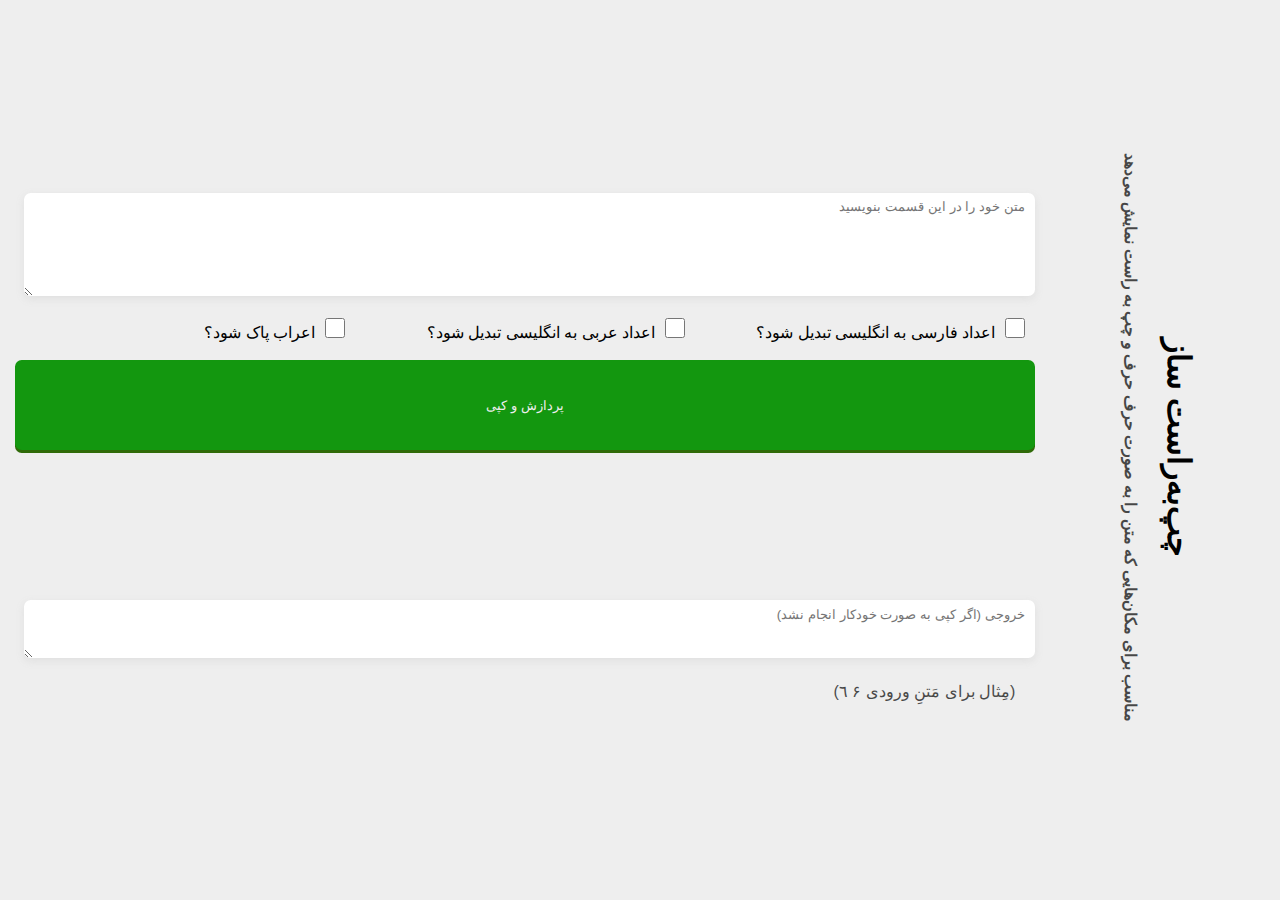
==== chapaki/index.html @ cab37ccf "rename LTR-nevis to chapaki" ====
<!DOCTYPE html>
<html>

<head lang="fa">
	<meta charset="UTF-8">
	<meta http-equiv="X-UA-Compatible" content="IE=edge">
	<meta name="viewport" content="width=device-width, initial-scale=1.0">
	<title>تبدیل متن راست به چپ به چپ به راست آنلاین</title>
	<meta name="description" content="تبدیل متون فارسی و عربی به فرمت قابل استفاده برای برنامه‌هایی که توانایی نمایش متون راست به چپ را به طور صحیح ندارند">

	<script>
		//default Values:
		var change_ar_number_to_en_number = false; //enable/disable arabic numbers: [0, 1]
		var change_fa_number_to_en_number = false; //enable/disable persian numbers: [0, 1]
		var delete_harakat = false; //enable/disable arabic harakat: [0, 1]

		//initialize global vars:
		var y = "";
		var g;
		var old = "";
		var tstr = "";
		var csr1 = csr2 = 0; //cursor location
		var laIndex = 168; //position of laa characters in the unicode string

		var left = "ڤـئظشسيیبلپتنمكکگطضصثقفغعهخچحج"; //defining letters that can connect from the left
		var right = "ڤـئؤرلالآىیآةوزژظشسيپبللأاأتنمكکگطضصثقفغعهخحچجدذلإإ"; //defining letters that can connect from the right
		var ar_numbs = "٠١٢٣٤٥٦٧٨٩";
		var fa_numbs = "۰۱۲۳۴۵۶۷۸۹";
		var en_numbs = "0123456789";
		var harakat = "ًٌٍَُِّْ"; //defining the harakat
		var symbols = "ـ.،؟ @#$%^&*-+|\/=~,:"; //defining other symbols
		var unicode =
			"ﺁﺁﺂﺂ" + "ﺃﺃﺄﺄ" + "ﺇﺇﺈﺈ" + "ﺍﺍﺎﺎ" + "ﺏﺑﺒﺐ" + "ﺕﺗﺘﺖ" + "ﺙﺛﺜﺚ" + "ﺝﺟﺠﺞ" + "ﺡﺣﺤﺢ" + "ﺥﺧﺨﺦ" +
			"ﺩﺩﺪﺪ" + "ﺫﺫﺬﺬ" + "ﺭﺭﺮﺮ" + "ﺯﺯﺰﺰ" + "ﺱﺳﺴﺲ" + "ﺵﺷﺸﺶ" + "ﺹﺻﺼﺺ" + "ﺽﺿﻀﺾ" + "ﻁﻃﻄﻂ" + "ﻅﻇﻈﻆ" +
			"ﻉﻋﻌﻊ" + "ﻍﻏﻐﻎ" + "ﻑﻓﻔﻒ" + "ﻕﻗﻘﻖ" + "ﻙﻛﻜﻚ" + "ﻝﻟﻠﻞ" + "ﻡﻣﻤﻢ" + "ﻥﻧﻨﻦ" + "ﻩﻫﻬﻪ" + "ﻭﻭﻮﻮ" +
			"ﻱﻳﻴﻲ" + "ﺓﺓﺔﺔ" + "ﺅﺅﺆﺆ" + "ﺉﺋﺌﺊ" + "ﻯﻯﻰﻰ" + "گﮔﮕﮓ" + "چﭼﭽﭻ" + "پﭘﭙﭗ" + "ژﮊﮋﮋ" + "ﯼﯾﯿﯽ" +
			"کﮐﮑﮏ" + "ﭪﭬﭭﭫ" + "ﻵﻵﻶﻶ" + "ﻷﻷﻸﻸ" + "ﻹﻹﻺﻺ" +
			"ﻻﻻﻼﻼ"; //defining arabic and persian unicode chars(individual, start, middle, end)
		var arabic_letters =
			"آ" + "أ" + "إ" + "ا" + "ب" + "ت" + "ث" + "ج" + "ح" + "خ" +
			"د" + "ذ" + "ر" + "ز" + "س" + "ش" + "ص" + "ض" + "ط" + "ظ" +
			"ع" + "غ" + "ف" + "ق" + "ك" + "ل" + "م" + "ن" + "ه" + "و" +
			"ي" + "ة" + "ؤ" + "ئ" + "ى" + "گ" + "چ" + "پ" + "ژ" + "ی" +
			"ک" + "ڤ";
		var notEngLetters = arabic_letters + harakat + "ء،؟"; //defining all arabic letters + harakat + arabic symbols
		var brackets = "(){}[]";

		//alert (unicode2.charAt(12))
		//alert (unicode2.charCodeAt(12))
		//alert (String.fromCharCode(64349))

		var msie = opera = 0; //checking which browser is in use
		var agent = navigator.userAgent;
		if (agent.indexOf("MSIE") >= 0)
			msie = 1;
		if (agent.indexOf("Opera") >= 0)
			opera = 1;
		//alert(navigator.userAgent);

		function ProcessInput() //the processing function
		{
			frm = document.getElementById('writer');
			frm.outbox.value = "";
			old = "";
			tstr = "";
			y = frm.inpbox.value;
			x = y.split("");
			len = x.length;

			for (g = 0; g < len; g++) //process each letter, submit it to tests and then add it to the output string
			{ //ignoring the harakat
				b = a = 1;
				while (harakat.indexOf(x[g - b]) >= 0)
					b = b + 1;
				while (harakat.indexOf(x[g + a]) >= 0)
					a = a + 1;
				if (g == 0) //determine the position of each letter
				{
					if (right.indexOf(x[a]) >= 0)
						pos = 1;
					else
						pos = 0;
				} else if (g == (len - 1)) {
					if (left.indexOf(x[len - b - 1]) >= 0)
						pos = 3;
					else
						pos = 0;
				} else {
					if (left.indexOf(x[(g - b)]) < 0) {
						if (right.indexOf(x[(g + a)]) < 0)
							pos = 0;
						else
							pos = 1;
					} else if (left.indexOf(x[(g - b)]) >= 0) {
						if (right.indexOf(x[(g + a)]) >= 0)
							pos = 2;
						else
							pos = 3;
					}
				}
				if (x[g] == "\n") //if new line occurs, save old data in a temp, process new data, then regroup
				{
					frm = document.getElementById('writer');
					old = old + frm.outbox.value + "\n";
					frm.outbox.value = "";
				} else if (x[g] == "\r") //if this char is carriage return, skip it.
				{} else if (x[g] == "ء")
					addChar("ﺀ");
				else if (brackets.indexOf(x[g]) >= 0) //if this char is a bracket, reverse it
				{
					asd = brackets.indexOf(x[g]);
					if ((asd % 2) == 0)
						addChar(brackets.charAt(asd + 1));
					else
						addChar(brackets.charAt(asd - 1));
				} else if (arabic_letters.indexOf(x[g]) >= 0) //if the char is an Arabic letter.. convert it to Unicode
				{
					if (x[g] == "ل") //if this letter is (laam)
					{ //check if its actually a (laa) combination
						ar_pos = arabic_letters.indexOf(x[g + 1]);
						//alert(ar_pos)
						if ((ar_pos >= 0) && (ar_pos < 4)) {
							addChar(unicode.charAt((ar_pos * 4) + pos + laIndex))
							g = g + 1;
						} else //if its just (laam)
							addChar(unicode.charAt((arabic_letters.indexOf(x[g]) * 4) + pos));
					} else //if its any arabic letter other than (laam)
						addChar(unicode.charAt((arabic_letters.indexOf(x[g]) * 4) + pos));
				} else if (symbols.indexOf(x[g]) >= 0) //if the char is a symbol, add it
					addChar(x[g]);
				else if (harakat.indexOf(x[g]) >= 0) //if the char is a harakat, and harakat are enabled, add it
				{
					if (delete_harakat === false)
						addChar(x[g]);
					else {}
				} else if (unicode.indexOf(x[g]) >= 0) //if the char is an arabic reversed letter, reverse it back!
				{
					uni_pos = unicode.indexOf(x[g]);
					la_pos = unicode.indexOf(x[g]);
					if (la_pos >= laIndex) //if its a laa combination
						for (temp = 4; temp < 20; temp += 4) //find which laa
					{
						if (la_pos < (temp + laIndex)) {
							addChar(arabic_letters.charAt((temp / 4) - 1));
							addChar("ل");
							temp = 30;
						}
					} else //if its any other letter
						for (temp = 4; temp < 180; temp += 4) {
							if (uni_pos < temp) {
								addChar(arabic_letters.charAt((temp / 4) - 1));
								temp = 200;
							}
						}
				} else //if the char is none of the above, then treat it as english text (don't reverse) (english chars + numbers + symbols (as is))
				{
					h = g;
					frm = document.getElementById('writer');
					//if this is an english sentence, or numbers, put it all in one string
					while ((notEngLetters.indexOf(x[h]) < 0) && (unicode.indexOf(x[h]) < 0) && (brackets.indexOf(x[h]) < 0) && (x[h] != undefined))
					{
						// change ar/fa numbers if it's allowed
						if (en_numbs.indexOf(x[h]) >= 0) {
							mynumb = en_numbs.indexOf(x[h])

						} else if (ar_numbs.indexOf(x[h]) >= 0) {
							mynumb = ar_numbs.indexOf(x[h])

							if (change_ar_number_to_en_number === true) {
								x[h] = en_numbs.charAt(mynumb);
							}

						} else if (fa_numbs.indexOf(x[h]) >= 0) { // AMIB
							mynumb = fa_numbs.indexOf(x[h])

							if (change_fa_number_to_en_number === true) {
								x[h] = en_numbs.charAt(mynumb);
							}

						}
						tstr = tstr + x[h];
						h = h + 1;
						if ((msie == 1) || (opera == 1)) //solving a ie/opera difference in javascript
						{
							temp = h + 1;
						} else {
							temp = h;
						}
						if (x[temp] == "\n")
							break;
					}
					xstr = tstr.split("");
					r = xstr.length - 1;
					if ((r == 1) && (xstr[1] == " ")) //make sure spaces between arabic and english text display properly
						tstr = " " + xstr[0];
					else {
						while (xstr[r] == " ") {
							tstr = " " + tstr.substring(0, (tstr.length - 1));
							r = r - 1;
						}
					}
					frm.outbox.value = tstr + frm.outbox.value; //put together the arabic text + the new english text
					tstr = "";
					g = h - 1; //set the loop pointer to the first char after the english text.
				}
			}
			frm.outbox.value = old + frm.outbox.value; //put together the old text and the last sentence
			copy_to_clip();
			select_it('inpbox');
		}

		function addChar(chr) //add arabic chars (change to Unicode)
		{
			frm = document.getElementById('writer');
			frm.outbox.value = chr + frm.outbox.value;
		}

		function update(o) {
			csr1 = getSelectionStart(o);
			csr2 = getSelectionEnd(o);
			return true
		}

		function getSelectionStart(o) {
			if (o.createTextRange) {
				var r = document.selection.createRange().duplicate()
				r.moveEnd('character', o.value.length)
				if (r.text == '') return o.value.length
				return o.value.lastIndexOf(r.text)
			} else
				return o.selectionStart
		}

		function getSelectionEnd(o) {
			if (o.createTextRange) {
				var r = document.selection.createRange().duplicate()
				r.moveStart('character', -o.value.length)
				return r.text.length
			} else
				return o.selectionEnd
		}

		function select_it(id) { //a function to select the text of the target field

			target=document.getElementById(id);
			target.focus();
			target.select();
		}

		function toggle_arabic_numbers_to_en() { //switching Arabic Numbers on and off

			change_ar_number_to_en_number = !change_ar_number_to_en_number 
		}

		function toggle_farsi_numbers_to_en() { //switching Persian Numbers on and off

			change_fa_number_to_en_number = !change_fa_number_to_en_number;
		}

		function toggle_delete_harakat() {
			
			delete_harakat = !delete_harakat;
		}

		function copy_to_clip() //a function to copy the resulting text in the output box
		{
			output = document.getElementById('outbox');

			navigator.clipboard.writeText(output.value);

			const now = new Date();
			document.getElementById('clpbrd').innerHTML = now.toLocaleTimeString() + " خروجی پردازش و کپی شد.";
		}

		function setValue(item, value) //a function to change the item's name, used to change the language of the interface
		{
			document.getElementById(item).value = value;
		}

	</script>

	<style>
		@import url("https://v1.fontapi.ir/css/Vazir");

		* {
			margin: 0;
		}

		body {
			background-color: #eee;
			margin: auto;
			padding: 15px;
			max-width: 1300px;
		}

		body,
		textarea,
		button,
		#btn-process {
			font-family: Vazir, Sahel, Estedad, Arial;
		}

		header {
			text-align: center;
			margin-bottom: 20px;
		}

		textarea {
			min-width: 93%;
			box-shadow: 0 3px 8px rgba(150,150,150,.15);
		}

		textarea,
		#btn-process {
			border: 0;
			padding: .5em .8em;
			border-radius: .5em;
		}

		h1,
		.info {
			margin-top: 20px;
		}
		.info {
			margin-right: 20px;
			opacity: .7;
		}
		.checkbox {
			width: 40px;
			height: 20px;
		}
		.flex {
				flex: 1;
		}

		#btn-process {
			height: 90px;
			width: 100%;
			color: #eee;
			background-color: #13970f;
			box-shadow: 0 3px 0 #2f6a08;
		}

		#btn-process:hover {
			box-shadow: 0 1px 0 #2f6a08;
			transform: translateY(2px);
		}
		#btn-process:active {
			box-shadow: 0 0 0;
			transform: translateY(3px);
		}
		#clpbrd {
			color: #888888;
		}
		#outbox {
			margin-top: 150px;
		}

		@media screen and (min-width : 480px) {
			textarea {
				min-width: 95%;
			}
		}

		@media screen and (min-width : 840px) {
			.checkboxes {
				display: flex;
			}
			textarea {
				min-width: 97%;
			}
		}
		@media screen and (min-width : 1040px) {
			body {
				display: flex;
				min-height: 96vh;
				align-items: center;
			}
			header {
				margin: 0 -200px 0 -160px;
				transform: rotate(90deg);
				white-space: nowrap;
			}
		}
	</style>

</head>

<body dir="rtl">

	<header>
		<hgroup>
			<h1>چپ‌به‌راست ساز</h1>
			<h4 class="info">مناسب برای مکان‌هایی که متن را به صورت حرف حرف و چپ به راست نمایش می‌دهد</h4>
		</hgroup>
	</header>

	<main class="flex">
		<form name="writer" id="writer" action="">
			<!-- Input Box -->
			<textarea name="inpbox" id="inpbox" rows="6" onclick="return(update(this))" onkeyup="return(update(this))"
				onkeydown="return(update(this))" onkeypress="return(update(this))" onmouseup="return(update(this))"
				onmousedown="return(update(this))" placeholder="متن خود را در این قسمت بنویسید"></textarea>
			<br>
			<!-- Adding Control Buttons -->
			<br>
			<div class="checkboxes">
				<div class="flex"><input class="checkbox" type="checkbox" onclick="toggle_farsi_numbers_to_en();">اعداد فارسی به انگلیسی تبدیل شود؟</div>
				<div class="flex"><input class="checkbox" type="checkbox" onclick="toggle_arabic_numbers_to_en();">اعداد عربی به انگلیسی تبدیل شود؟</div>
				<div class="flex"><input class="checkbox" type="checkbox" onclick="toggle_delete_harakat();">اعراب پاک شود؟</div>
			</div>
			<br>
			<input id="btn-process" onclick="ProcessInput();" value="پردازش و کپی" type="button">
			<div id="clpbrd"></div>
	
			<!-- Output Box -->
			<textarea name="outbox" id="outbox"	rows="3" placeholder="خروجی (اگر کپی به صورت خودکار انجام نشد)"></textarea>
			<br>
	
			
		</form>
		<div class="info">(مِثال برای مَتنِ ورودی ۶ ٦)</div>
	</main>

</body>

</html>
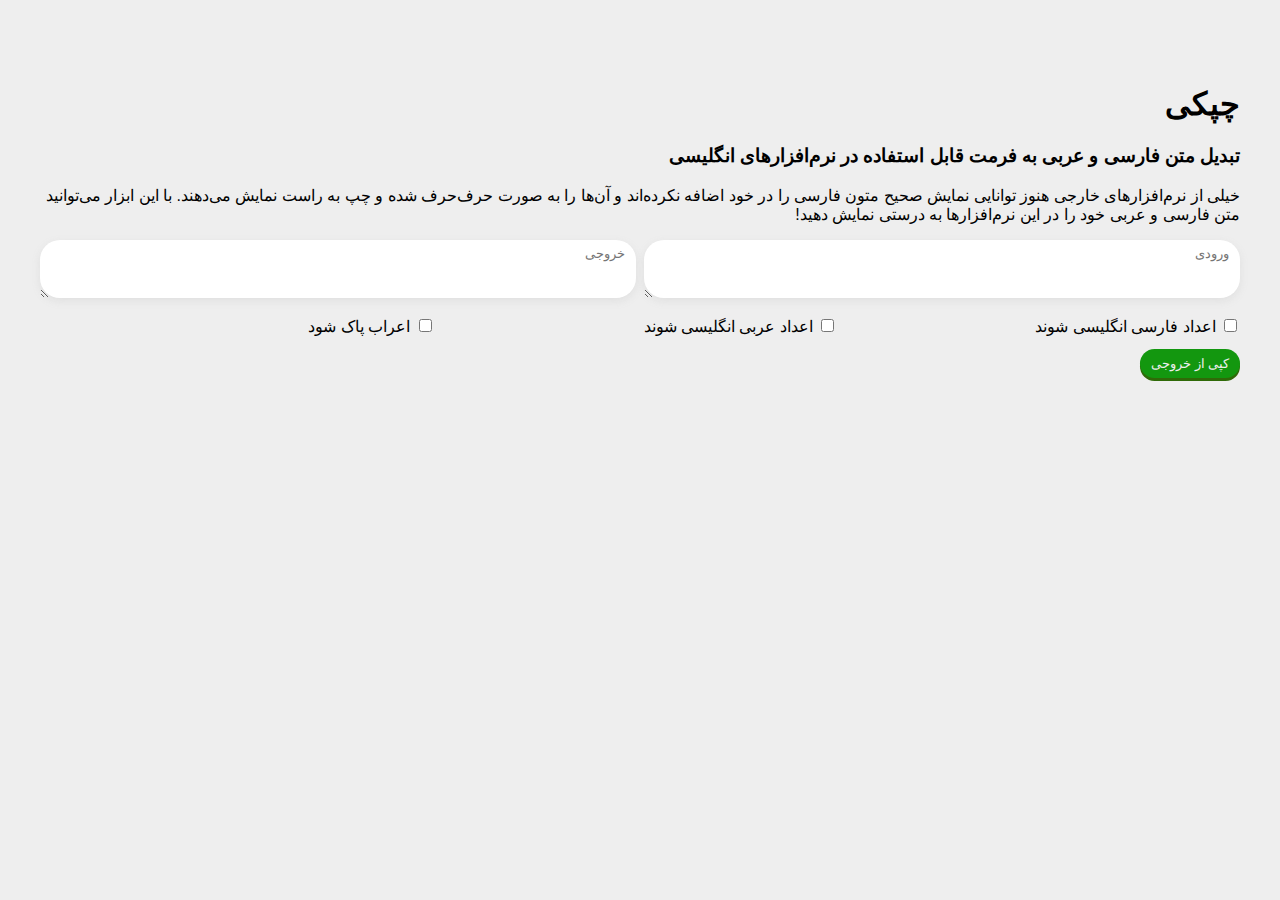
==== commit 9be9c1cb: "Refactored All of the Chapaki design and structure" ====
--- a/chapaki/index.html
+++ b/chapaki/index.html
@@ -5,9 +5,119 @@
 	<meta charset="UTF-8">
 	<meta http-equiv="X-UA-Compatible" content="IE=edge">
 	<meta name="viewport" content="width=device-width, initial-scale=1.0">
-	<title>تبدیل متن راست به چپ به چپ به راست آنلاین</title>
+	<title>چپکی - تبدیل متن راست به چپ به چپ به راست آنلاین</title>
 	<meta name="description" content="تبدیل متون فارسی و عربی به فرمت قابل استفاده برای برنامه‌هایی که توانایی نمایش متون راست به چپ را به طور صحیح ندارند">
 
+	<style>
+		@import url("https://v1.fontapi.ir/css/Vazir");
+
+
+		body {
+			background-color: #eee;
+			margin: auto;
+			padding: 4em 1em;
+			max-width: 1200px;
+		}
+
+		body,
+		textarea,
+		button,
+		#btn-process {
+			font-family: Vazir, Sahel, Estedad, Arial;
+		}
+
+
+		.flex {
+			display: flex;
+			flex-direction: column;
+			gap: .5em;
+		}
+		@media (min-width: 750px) {
+			.flex {
+				flex-direction: row;
+				justify-content: space-between;
+			}
+		}
+		.flex > * {
+			flex: 1;
+		}
+
+		textarea {
+			box-shadow: 0 3px 8px rgba(150,150,150,.15);
+		}
+
+		textarea,
+		#btn-process {
+			border: 0;
+			padding: .5em .8em;
+			border-radius: 1.5em;
+		}
+
+
+		#btn-process {
+			margin-top: 1em;
+			color: #eee;
+			background-color: #13970f;
+			box-shadow: 0 3px 0 #2f6a08;
+		}
+
+		#btn-process:hover {
+			box-shadow: 0 2px 0 #2f6a08;
+			transform: translateY(1px);
+		}
+		#btn-process:active {
+			box-shadow: 0 0 0;
+			transform: translateY(3px);
+		}
+		#clpbrd {
+			color: #888888;
+		}
+
+	</style>
+
+</head>
+
+<body dir="rtl">
+
+	<header>
+		<hgroup>
+			<h1>چپکی</h1>
+			<h3>تبدیل متن فارسی و عربی به فرمت قابل استفاده در نرم‌افزارهای انگلیسی</h3>
+			<p class="info">خیلی از نرم‌افزارهای خارجی هنوز توانایی نمایش صحیح متون فارسی را در خود اضافه نکرده‌اند و آن‌ها را به صورت حرف‌حرف شده و چپ به راست نمایش می‌دهند. با این ابزار می‌توانید متن فارسی و عربی خود را در این نرم‌افزارها به درستی نمایش دهید!</h4>
+		</hgroup>
+	</header>
+
+	<main>
+		<form name="writer" id="writer">
+			<!-- Input Box -->
+			<section class="flex">
+				<textarea name="inpbox" id="inpbox" rows="3" onclick="return(update(this))" onkeyup="return(update(this))"
+					onkeydown="return(update(this))" onkeypress="return(update(this))" onmouseup="return(update(this))"
+					onmousedown="return(update(this))" oninput="ProcessInput();" placeholder="ورودی"></textarea>
+				<!-- Output Box -->
+				<textarea name="outbox" id="outbox"	rows="3" placeholder="خروجی"></textarea>
+			</section>
+			<br>
+			<div class="flex">
+				<div>
+					<input id="Fa2En" class="checkbox" type="checkbox" onclick="toggle_farsi_numbers_to_en();">
+					<label for="Fa2En">اعداد فارسی انگلیسی شوند</label>
+				</div>
+				<div>
+					<input id="Ar2En" class="checkbox" type="checkbox" onclick="toggle_arabic_numbers_to_en();">
+					<label for="Ar2En">اعداد عربی انگلیسی شوند</label>
+				</div>
+				<div>
+					<input id="DeletePronounces" class="checkbox" type="checkbox" onclick="toggle_delete_harakat();">
+					<label for="DeletePronounces">اعراب پاک شود</label>
+				</div>
+			</div>
+			<input type="button" onclick="copy_to_clip()" id="btn-process" value="کپی از خروجی">
+			<span id="clpbrd"></span>
+			
+		</form>
+	</main>
+	
 	<script>
 		//default Values:
 		var change_ar_number_to_en_number = false; //enable/disable arabic numbers: [0, 1]
@@ -205,8 +315,6 @@
 				}
 			}
 			frm.outbox.value = old + frm.outbox.value; //put together the old text and the last sentence
-			copy_to_clip();
-			select_it('inpbox');
 		}
 
 		function addChar(chr) //add arabic chars (change to Unicode)
@@ -269,7 +377,7 @@
 			navigator.clipboard.writeText(output.value);
 
 			const now = new Date();
-			document.getElementById('clpbrd').innerHTML = now.toLocaleTimeString() + " خروجی پردازش و کپی شد.";
+			document.getElementById('clpbrd').innerHTML = "کپی شد. [" + now.toLocaleTimeString() + "]";
 		}
 
 		function setValue(item, value) //a function to change the item's name, used to change the language of the interface
@@ -279,149 +387,6 @@
 
 	</script>
 
-	<style>
-		@import url("https://v1.fontapi.ir/css/Vazir");
-
-		* {
-			margin: 0;
-		}
-
-		body {
-			background-color: #eee;
-			margin: auto;
-			padding: 15px;
-			max-width: 1300px;
-		}
-
-		body,
-		textarea,
-		button,
-		#btn-process {
-			font-family: Vazir, Sahel, Estedad, Arial;
-		}
-
-		header {
-			text-align: center;
-			margin-bottom: 20px;
-		}
-
-		textarea {
-			min-width: 93%;
-			box-shadow: 0 3px 8px rgba(150,150,150,.15);
-		}
-
-		textarea,
-		#btn-process {
-			border: 0;
-			padding: .5em .8em;
-			border-radius: .5em;
-		}
-
-		h1,
-		.info {
-			margin-top: 20px;
-		}
-		.info {
-			margin-right: 20px;
-			opacity: .7;
-		}
-		.checkbox {
-			width: 40px;
-			height: 20px;
-		}
-		.flex {
-				flex: 1;
-		}
-
-		#btn-process {
-			height: 90px;
-			width: 100%;
-			color: #eee;
-			background-color: #13970f;
-			box-shadow: 0 3px 0 #2f6a08;
-		}
-
-		#btn-process:hover {
-			box-shadow: 0 1px 0 #2f6a08;
-			transform: translateY(2px);
-		}
-		#btn-process:active {
-			box-shadow: 0 0 0;
-			transform: translateY(3px);
-		}
-		#clpbrd {
-			color: #888888;
-		}
-		#outbox {
-			margin-top: 150px;
-		}
-
-		@media screen and (min-width : 480px) {
-			textarea {
-				min-width: 95%;
-			}
-		}
-
-		@media screen and (min-width : 840px) {
-			.checkboxes {
-				display: flex;
-			}
-			textarea {
-				min-width: 97%;
-			}
-		}
-		@media screen and (min-width : 1040px) {
-			body {
-				display: flex;
-				min-height: 96vh;
-				align-items: center;
-			}
-			header {
-				margin: 0 -200px 0 -160px;
-				transform: rotate(90deg);
-				white-space: nowrap;
-			}
-		}
-	</style>
-
-</head>
-
-<body dir="rtl">
-
-	<header>
-		<hgroup>
-			<h1>چپ‌به‌راست ساز</h1>
-			<h4 class="info">مناسب برای مکان‌هایی که متن را به صورت حرف حرف و چپ به راست نمایش می‌دهد</h4>
-		</hgroup>
-	</header>
-
-	<main class="flex">
-		<form name="writer" id="writer" action="">
-			<!-- Input Box -->
-			<textarea name="inpbox" id="inpbox" rows="6" onclick="return(update(this))" onkeyup="return(update(this))"
-				onkeydown="return(update(this))" onkeypress="return(update(this))" onmouseup="return(update(this))"
-				onmousedown="return(update(this))" placeholder="متن خود را در این قسمت بنویسید"></textarea>
-			<br>
-			<!-- Adding Control Buttons -->
-			<br>
-			<div class="checkboxes">
-				<div class="flex"><input class="checkbox" type="checkbox" onclick="toggle_farsi_numbers_to_en();">اعداد فارسی به انگلیسی تبدیل شود؟</div>
-				<div class="flex"><input class="checkbox" type="checkbox" onclick="toggle_arabic_numbers_to_en();">اعداد عربی به انگلیسی تبدیل شود؟</div>
-				<div class="flex"><input class="checkbox" type="checkbox" onclick="toggle_delete_harakat();">اعراب پاک شود؟</div>
-			</div>
-			<br>
-			<input id="btn-process" onclick="ProcessInput();" value="پردازش و کپی" type="button">
-			<div id="clpbrd"></div>
-	
-			<!-- Output Box -->
-			<textarea name="outbox" id="outbox"	rows="3" placeholder="خروجی (اگر کپی به صورت خودکار انجام نشد)"></textarea>
-			<br>
-	
-			
-		</form>
-		<div class="info">(مِثال برای مَتنِ ورودی ۶ ٦)</div>
-	</main>
-
 </body>
 
 </html>